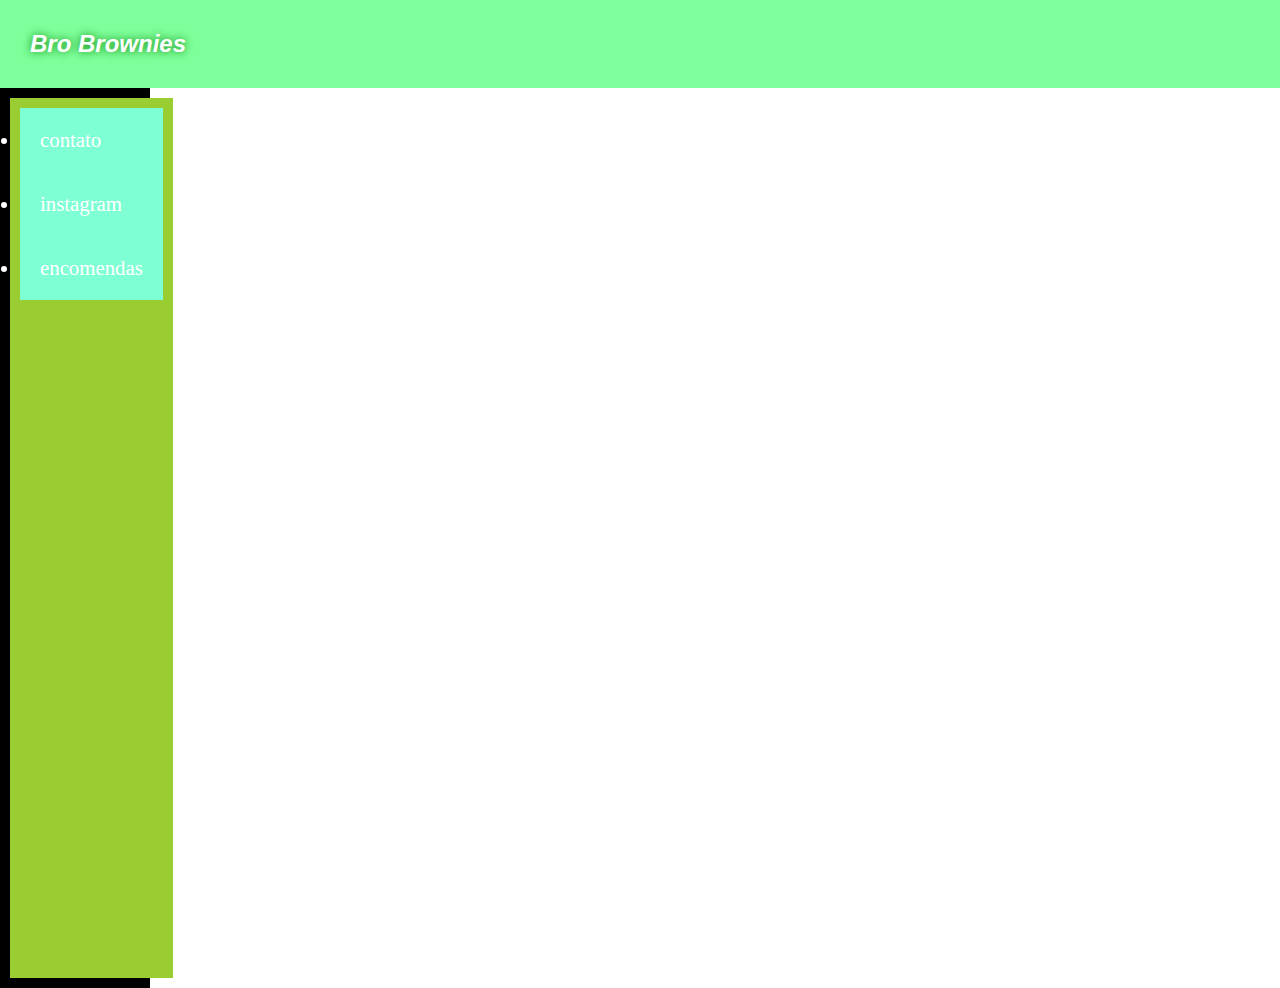
==== brobrownies/index.html @ 4b7ea123 "create files" ====
<!DOCTYPE html>
<html lang="en">
<head>
    <meta charset="UTF-8">
    <meta name="viewport" content="width=device-width, initial-scale=1.0">
    <title>Bro Brownies</title>
    <link rel="stylesheet" href="style/style.css">
</head>
<body>
    <header><div><p>Bro Brownies</p></div></header>
    <main>
        <nav id="menu">
            <ul>
                <li>contato</li>
                <li>instagram</li>
                <li>encomendas</li>
            </ul>
        </nav>
    </main>
    <footer>

    </footer>
    <script src="script.js"></script>
</body>
</html>
---- brobrownies/style/style.css ----
*{
    margin:0;
    padding: 0;
    box-sizing: border-box;
}

body{
    width: 100%;
    height: 100%;
}

header{
    width: 100%;
    padding: 30px;
    font-family: Impact, Haettenschweiler, 'Arial Narrow Bold', sans-serif;
    font-weight: bolder;
    font-size: 1.5em;
    font-style: oblique;
    color: white;
    text-shadow: 0px 0px 10px  green;

    background-color: rgb(127, 255, 155);
}

main{
    width: 100%;
    height: 90%;
    background-color: rgb(255, 255, 255);
}

#menu{
    padding: 10px;
    width: 150px;
    height: 100vh;
    background-color: black;
    color: white;
    display: flex;
    justify-content: space-around;
}

#menu ul{
    padding: 10px;
    background-color: yellowgreen;
    
}

#menu ul li{
    padding: 20px;
    font-size: 1.3em;
    background-color: aquamarine;

}

footer{
    background-color: rgb(255, 255, 255);
}
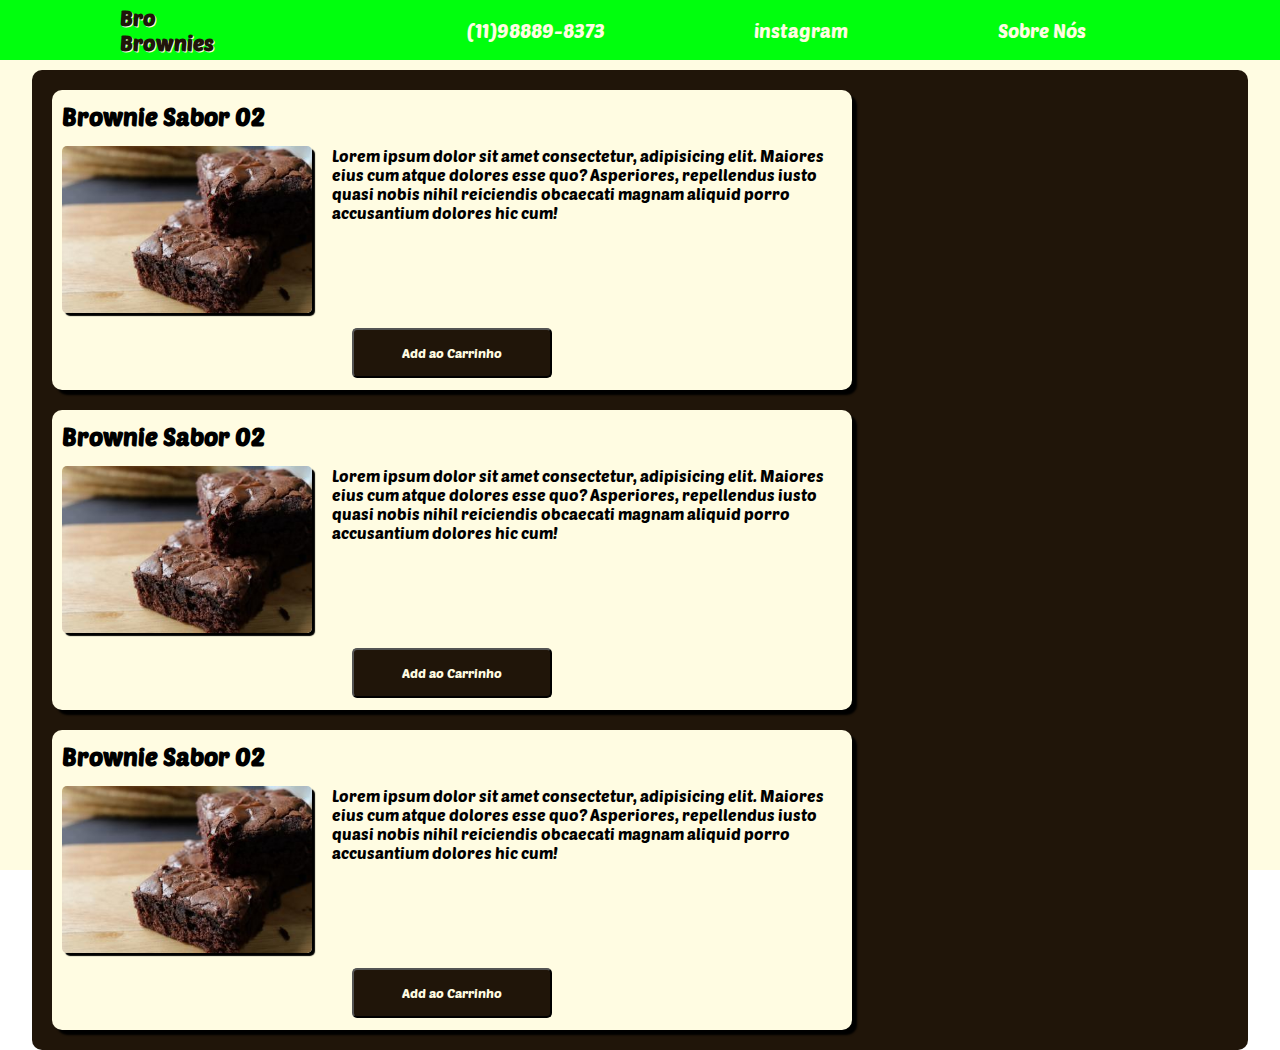
==== commit 8ae57858: "up project idea" ====
--- a/brobrownies/index.html
+++ b/brobrownies/index.html
@@ -1,21 +1,59 @@
 <!DOCTYPE html>
-<html lang="en">
+<html lang="pt-br">
 <head>
     <meta charset="UTF-8">
     <meta name="viewport" content="width=device-width, initial-scale=1.0">
     <title>Bro Brownies</title>
-    <link rel="stylesheet" href="style/style.css">
+    <link rel="stylesheet" href="style/global.css">
+    <link rel="stylesheet" href="style/reset.css">
 </head>
 <body>
-    <header><div><p>Bro Brownies</p></div></header>
-    <main>
+    <header>
+        <div>
+            <h1>Bro<br>Brownies</h1>
+        </div>
         <nav id="menu">
             <ul>
-                <li>contato</li>
+                <li><i class="bi bi-whatsapp"></i>(11)98889-8373</li>
                 <li>instagram</li>
-                <li>encomendas</li>
+                <li><a href="pages/sobrenos.html">Sobre Nós</a></li>
             </ul>
         </nav>
+    </header>
+    <main>
+        <section id="sabores">
+
+            <div class="sabor">
+                <h2>Brownie Sabor 02</h2>
+                <div class="content">
+                    <img src="assets/img/brownie_img.jpg" alt="brownie sabor 1">
+                    <p>Lorem ipsum dolor sit amet consectetur, adipisicing elit. Maiores eius cum atque dolores esse quo? Asperiores, repellendus iusto quasi nobis nihil reiciendis obcaecati magnam aliquid porro accusantium dolores hic cum!</p>
+                </div>
+
+                <button class="btn">Add ao Carrinho</button>
+            </div>
+
+            <div class="sabor">
+                <h2>Brownie Sabor 02</h2>
+                <div class="content">
+                    <img src="assets/img/brownie_img.jpg" alt="brownie sabor 1">
+                    <p>Lorem ipsum dolor sit amet consectetur, adipisicing elit. Maiores eius cum atque dolores esse quo? Asperiores, repellendus iusto quasi nobis nihil reiciendis obcaecati magnam aliquid porro accusantium dolores hic cum!</p>
+                </div>
+
+                <button class="btn">Add ao Carrinho</button>
+            </div>
+
+            <div class="sabor">
+                <h2>Brownie Sabor 02</h2>
+                <div class="content">
+                    <img src="assets/img/brownie_img.jpg" alt="brownie sabor 1">
+                    <p>Lorem ipsum dolor sit amet consectetur, adipisicing elit. Maiores eius cum atque dolores esse quo? Asperiores, repellendus iusto quasi nobis nihil reiciendis obcaecati magnam aliquid porro accusantium dolores hic cum!</p>
+                </div>
+
+                <button class="btn">Add ao Carrinho</button>
+            </div>
+
+        </section>
     </main>
     <footer>
 
--- a/brobrownies/style/global.css
+++ b/brobrownies/style/global.css
@@ -0,0 +1,113 @@
+
+
+body{
+    width: 100%;
+    height: 100%;
+}
+
+header a{
+    text-decoration: none;
+    color: var(--ccreme);
+    text-shadow: 1px 1px 0p black;
+}
+
+a:hover{
+    color: var(--cbrown);
+    text-decoration: underline;
+   
+}
+
+header{
+    width: 100%;
+    height: 60px;
+    padding: 30px;
+    display: flex;
+    align-items: center;
+    justify-content: space-around;
+    background-color: var(--cgreen);
+}
+
+header h1{
+    font-size: 1.3em;
+    color: var(--cbrown);
+    text-shadow: 1px 1px 0px var(--ccreme);
+}
+
+header nav ul{
+    display: flex;
+    justify-content: space-around;
+    color: var(--ccreme);
+    font-size: 1.2em;
+    list-style: none;
+}
+
+header nav{
+    width: 60vw; 
+}
+
+main{
+    width: 100vw;
+    height: 90vh;
+    display: flex;
+    flex-direction: column;
+    align-items: center;
+    background-color: var(--ccreme);
+}
+
+#sabores{
+    margin-top: 10px;
+    padding: 20px;
+    width:95vw;
+    height:fit-content;
+    display: flex;
+    flex-direction: column;
+    justify-content: space-between;
+    background-color: var(--cbrown);
+    border-radius:10px;
+    gap: 20px;
+}
+
+.sabor{
+    padding: 10px;
+    width:800px;
+    height:300px;
+    display: flex;
+    flex-direction: column;
+    justify-content: space-around;
+    background-color: var(--ccreme);
+    border-radius:10px;
+    gap: 10px;
+    box-shadow: 5px 5px 2px black;
+}
+
+.sabor img{
+    width: 250px;
+    border-radius:5px;
+    box-shadow: 3px 3px 1px black;
+}
+
+.sabor p{
+    margin-left: 20px;
+    width: 500px;
+}
+
+.content{
+    display: flex;
+}
+
+.sabor  .btn{
+    margin: 0 auto;
+    width: 200px;
+    height: 50px;
+    border-radius:5px; 
+    background-color: var(--cbrown);
+    color: var(--ccreme);
+}
+
+.sabor .btn:hover{
+    background-color: var(--cgreen);
+}
+
+footer{
+    background-color: rgb(255, 255, 255);
+}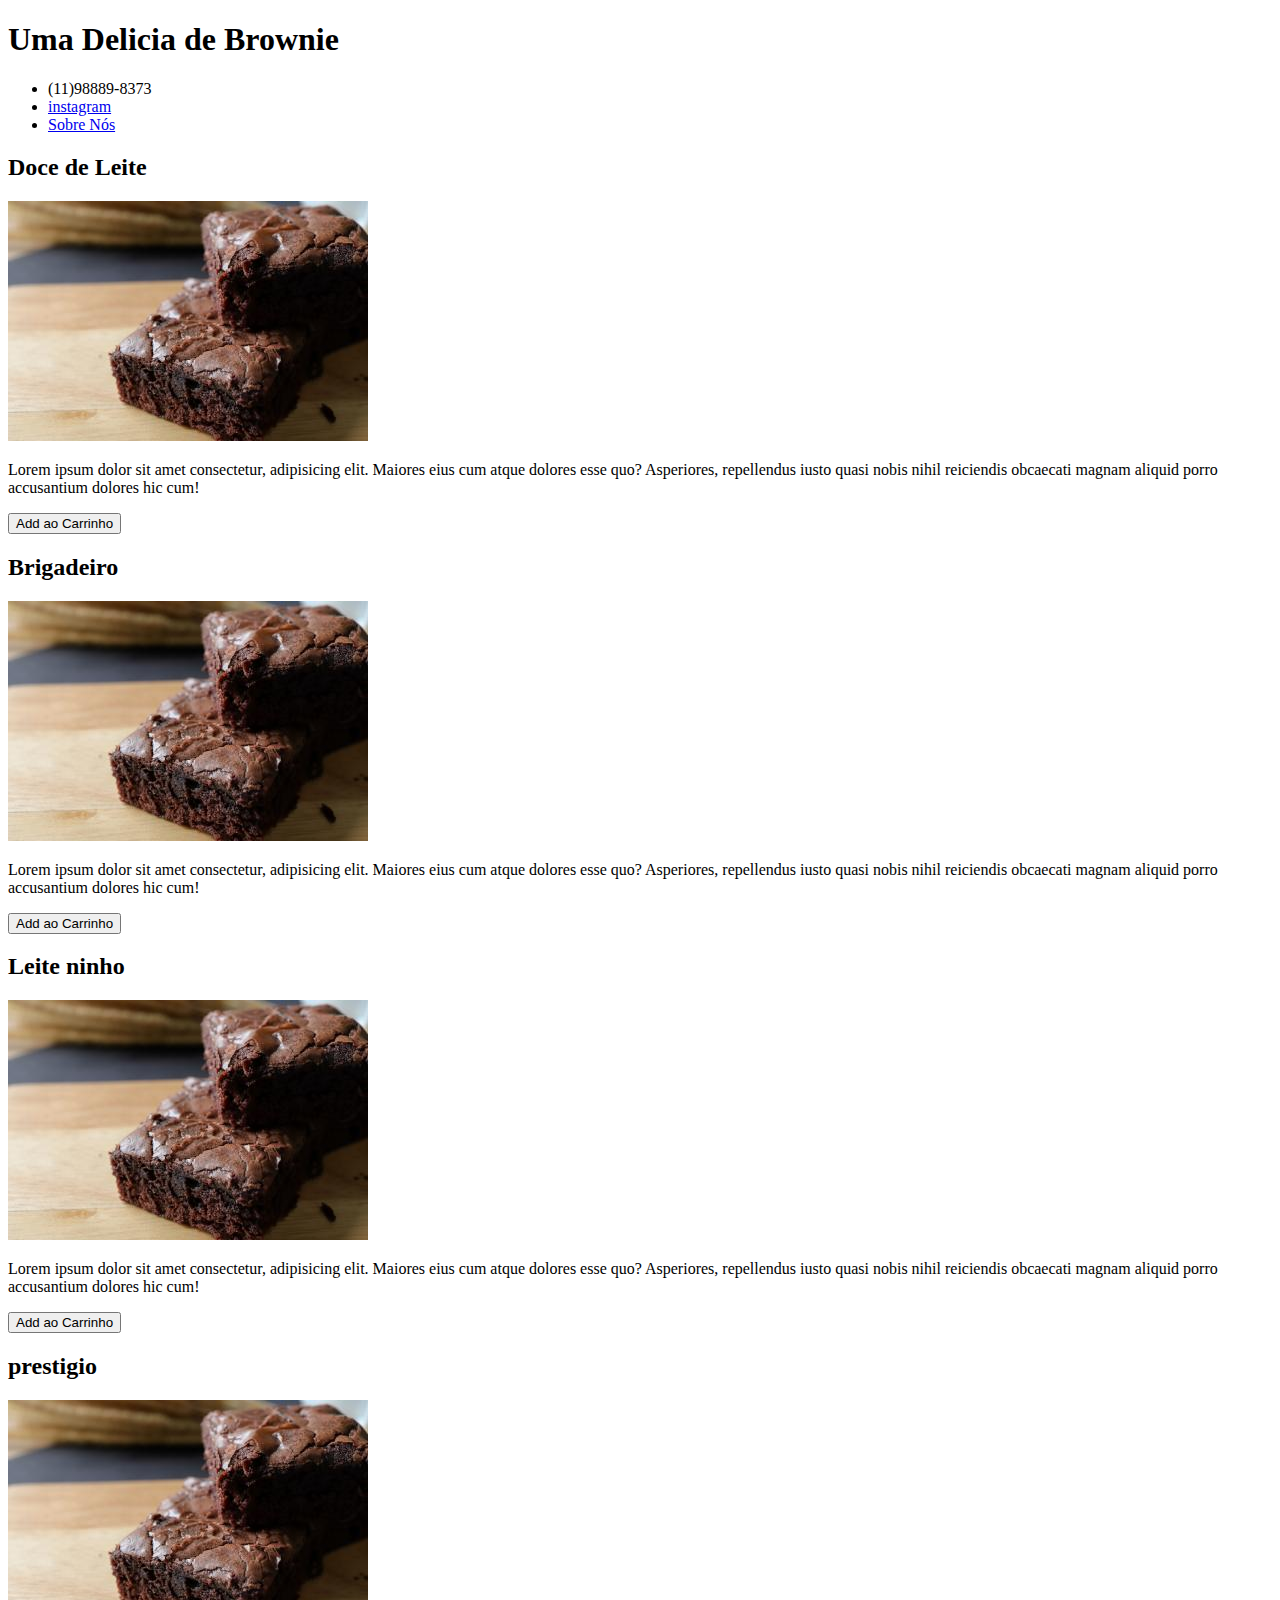
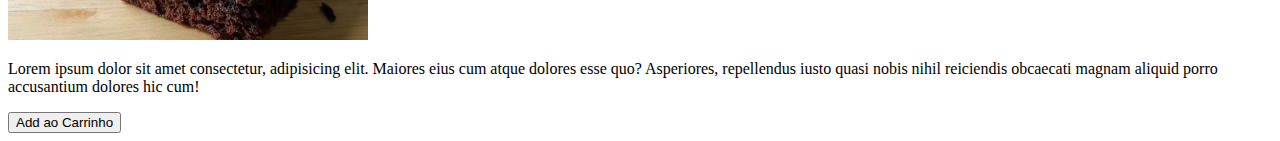
==== commit 57e35720: "modify index page" ====
--- a/brobrownies/index.html
+++ b/brobrownies/index.html
@@ -3,19 +3,19 @@
 <head>
     <meta charset="UTF-8">
     <meta name="viewport" content="width=device-width, initial-scale=1.0">
-    <title>Bro Brownies</title>
+    <title>Uma Delicia de Brownie</title>
     <link rel="stylesheet" href="style/global.css">
     <link rel="stylesheet" href="style/reset.css">
 </head>
 <body>
     <header>
         <div>
-            <h1>Bro<br>Brownies</h1>
+            <h1>Uma Delicia de Brownie</h1>
         </div>
         <nav id="menu">
             <ul>
                 <li><i class="bi bi-whatsapp"></i>(11)98889-8373</li>
-                <li>instagram</li>
+                <li><a href="https://www.instagram.com/uma_delicia_de_brownie?igsh=ZzJxbWVyb3pvdTB0">instagram</a></li>
                 <li><a href="pages/sobrenos.html">Sobre Nós</a></li>
             </ul>
         </nav>
@@ -24,7 +24,7 @@
         <section id="sabores">
 
             <div class="sabor">
-                <h2>Brownie Sabor 02</h2>
+                <h2>Doce de Leite</h2>
                 <div class="content">
                     <img src="assets/img/brownie_img.jpg" alt="brownie sabor 1">
                     <p>Lorem ipsum dolor sit amet consectetur, adipisicing elit. Maiores eius cum atque dolores esse quo? Asperiores, repellendus iusto quasi nobis nihil reiciendis obcaecati magnam aliquid porro accusantium dolores hic cum!</p>
@@ -34,7 +34,7 @@
             </div>
 
             <div class="sabor">
-                <h2>Brownie Sabor 02</h2>
+                <h2>Brigadeiro</h2>
                 <div class="content">
                     <img src="assets/img/brownie_img.jpg" alt="brownie sabor 1">
                     <p>Lorem ipsum dolor sit amet consectetur, adipisicing elit. Maiores eius cum atque dolores esse quo? Asperiores, repellendus iusto quasi nobis nihil reiciendis obcaecati magnam aliquid porro accusantium dolores hic cum!</p>
@@ -44,7 +44,17 @@
             </div>
 
             <div class="sabor">
-                <h2>Brownie Sabor 02</h2>
+                <h2>Leite ninho</h2>
+                <div class="content">
+                    <img src="assets/img/brownie_img.jpg" alt="brownie sabor 1">
+                    <p>Lorem ipsum dolor sit amet consectetur, adipisicing elit. Maiores eius cum atque dolores esse quo? Asperiores, repellendus iusto quasi nobis nihil reiciendis obcaecati magnam aliquid porro accusantium dolores hic cum!</p>
+                </div>
+
+                <button class="btn">Add ao Carrinho</button>
+            </div>
+
+            <div class="sabor">
+                <h2>prestigio</h2>
                 <div class="content">
                     <img src="assets/img/brownie_img.jpg" alt="brownie sabor 1">
                     <p>Lorem ipsum dolor sit amet consectetur, adipisicing elit. Maiores eius cum atque dolores esse quo? Asperiores, repellendus iusto quasi nobis nihil reiciendis obcaecati magnam aliquid porro accusantium dolores hic cum!</p>
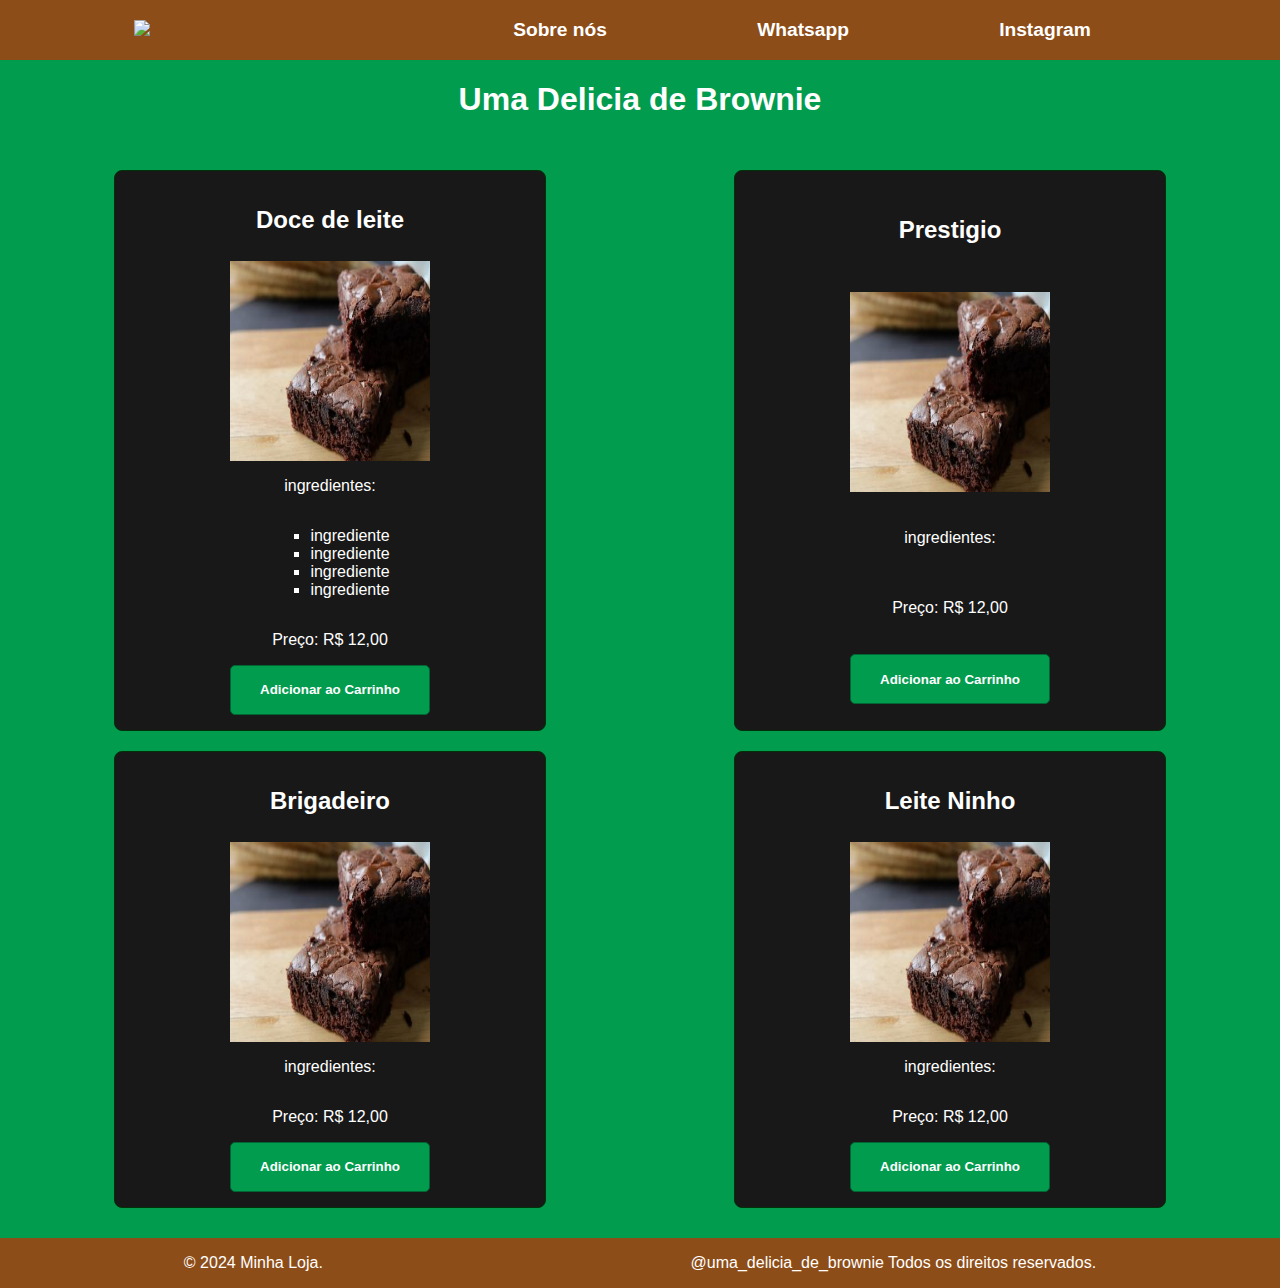
==== commit 1bcfc7e8: "del files" ====
--- a/brobrownies/index.html
+++ b/brobrownies/index.html
@@ -3,71 +3,85 @@
 <head>
     <meta charset="UTF-8">
     <meta name="viewport" content="width=device-width, initial-scale=1.0">
-    <title>Uma Delicia de Brownie</title>
-    <link rel="stylesheet" href="style/global.css">
-    <link rel="stylesheet" href="style/reset.css">
+    <link rel="shortcut icon" href="../favicon/favicon-dark.ico" type="image/x-icon">
+    <link rel="stylesheet" href="css/global.css">
+    <link rel="stylesheet" href="css/mediaquery.css">
+    <link rel="stylesheet" href="css/wearpage.css">
+    <link rel="stylesheet" href="https://cdn.jsdelivr.net/npm/bootstrap-icons@1.10.5/font/bootstrap-icons.css">
+    <title>More One Drip</title>
 </head>
 <body>
     <header>
-        <div>
-            <h1>Uma Delicia de Brownie</h1>
+        <div class="head-logo">
+            <img src="# alt="uma delicia de brownie">
         </div>
-        <nav id="menu">
+        <nav>
             <ul>
-                <li><i class="bi bi-whatsapp"></i>(11)98889-8373</li>
-                <li><a href="https://www.instagram.com/uma_delicia_de_brownie?igsh=ZzJxbWVyb3pvdTB0">instagram</a></li>
-                <li><a href="pages/sobrenos.html">Sobre Nós</a></li>
+                <li class="head-links"><a href="pages/sobrenos.html">Sobre nós</a></li>
+                <li class="head-links"><a href="#">Whatsapp</a></li>
+                <li class="head-links"><a href="https://www.instagram.com/uma_delicia_de_brownie?igsh=ZzJxbWVyb3pvdTB0"">Instagram</a></li>
             </ul>
         </nav>
     </header>
     <main>
-        <section id="sabores">
+        <div class="slider">
+            <h1>Uma Delicia de Brownie</h1>
+        </div>
+        <section id="sec-shop">
+            
+            <article class="artigo">
+                <h2>Doce de leite</h2>
+                <img src="assets/img/brownie_img.jpg" alt="Blusa Logo" class="produto-img">
+                <p class="descriçao-produto">ingredientes:</p>
+                <ul>
+                    <li>ingrediente</li>
+                    <li>ingrediente</li>
+                    <li>ingrediente</li>
+                    <li>ingrediente</li>
+                </ul>
+                <p class="preço-produto">Preço: R$ 12,00</p>
+                <button class="button">Adicionar ao Carrinho</button>
+            </article>
 
-            <div class="sabor">
-                <h2>Doce de Leite</h2>
-                <div class="content">
-                    <img src="assets/img/brownie_img.jpg" alt="brownie sabor 1">
-                    <p>Lorem ipsum dolor sit amet consectetur, adipisicing elit. Maiores eius cum atque dolores esse quo? Asperiores, repellendus iusto quasi nobis nihil reiciendis obcaecati magnam aliquid porro accusantium dolores hic cum!</p>
-                </div>
+            <article class="artigo">
+                <h2>Prestigio</h2>
+                <img src="assets/img/brownie_img.jpg" alt="Blusa Logo" class="produto-img">
+                <p class="descriçao-produto">ingredientes:
+                </p>
+                <p class="preço-produto">Preço: R$ 12,00</p>
+                <button class="button">Adicionar ao Carrinho</button>
+            </article>
 
-                <button class="btn">Add ao Carrinho</button>
-            </div>
+            <article class="artigo">
+                <h2>Brigadeiro</h2>
+                <img src="assets/img/brownie_img.jpg" alt="Blusa Logo" class="produto-img">
+                <p class="descriçao-produto">ingredientes:
+                </p>
+                <p class="preço-produto">Preço: R$ 12,00</p>
+                <button class="button">Adicionar ao Carrinho</button>
+            </article>
 
-            <div class="sabor">
-                <h2>Brigadeiro</h2>
-                <div class="content">
-                    <img src="assets/img/brownie_img.jpg" alt="brownie sabor 1">
-                    <p>Lorem ipsum dolor sit amet consectetur, adipisicing elit. Maiores eius cum atque dolores esse quo? Asperiores, repellendus iusto quasi nobis nihil reiciendis obcaecati magnam aliquid porro accusantium dolores hic cum!</p>
-                </div>
+            <article class="artigo">
+                <h2>Leite Ninho</h2>
+                <img src="assets/img/brownie_img.jpg" alt="Blusa Logo" class="produto-img">
+                <p class="descriçao-produto">ingredientes:
+                </p>
+                <p class="preço-produto">Preço: R$ 12,00</p>
+                <button class="button">Adicionar ao Carrinho</button>
+            </article>
 
-                <button class="btn">Add ao Carrinho</button>
-            </div>
 
-            <div class="sabor">
-                <h2>Leite ninho</h2>
-                <div class="content">
-                    <img src="assets/img/brownie_img.jpg" alt="brownie sabor 1">
-                    <p>Lorem ipsum dolor sit amet consectetur, adipisicing elit. Maiores eius cum atque dolores esse quo? Asperiores, repellendus iusto quasi nobis nihil reiciendis obcaecati magnam aliquid porro accusantium dolores hic cum!</p>
-                </div>
+            
 
-                <button class="btn">Add ao Carrinho</button>
-            </div>
+            
 
-            <div class="sabor">
-                <h2>prestigio</h2>
-                <div class="content">
-                    <img src="assets/img/brownie_img.jpg" alt="brownie sabor 1">
-                    <p>Lorem ipsum dolor sit amet consectetur, adipisicing elit. Maiores eius cum atque dolores esse quo? Asperiores, repellendus iusto quasi nobis nihil reiciendis obcaecati magnam aliquid porro accusantium dolores hic cum!</p>
-                </div>
-
-                <button class="btn">Add ao Carrinho</button>
-            </div>
-
+            <!-- Adicione mais artigos conforme necessário -->
         </section>
     </main>
+
     <footer>
+        <p>&copy; 2024 Minha Loja.</p><p>@uma_delicia_de_brownie Todos os direitos reservados.</p>
+    </footer>
 
-    </footer>
-    <script src="script.js"></script>
 </body>
-</html>+</html>
--- a/brobrownies/css/global.css
+++ b/brobrownies/css/global.css
@@ -0,0 +1,121 @@
+
+
+body{
+    width: 100%;
+    height: 100%;
+}
+
+header{
+    width: 100%;
+    height: 40px;
+    padding: 10px;
+    display: flex;
+    align-items: center;
+    justify-content: space-around;
+    background-color: #8d4d18;
+}
+
+header a {
+    text-decoration: none;
+    color: rgb(255, 255, 255);
+    font-weight: bold;
+}
+
+header a:hover{
+    text-decoration: none;
+    color: rgb(255, 174, 0);
+    font-weight: bolder;
+}
+
+
+header nav ul{
+    display: flex;
+    justify-content: space-around;
+    font-size: 1.2em;
+    list-style: none;
+    text-decoration: none;
+}
+
+article ul li{
+    list-style:square;
+
+}
+
+
+header nav{
+    width: 60vw; 
+}
+
+main{
+    width: 100vw;
+    height: 100%;
+    display: flex;
+    flex-direction: column;
+    align-items: center;
+    background-color: var(--ccreme);
+}
+
+#sabores{
+    margin-top: 10px;
+    padding: 20px;
+    width:95vw;
+    height:fit-content;
+    display: flex;
+    flex-direction: column;
+    justify-content: space-between;
+    background-color: var(--cbrown);
+    border-radius:10px;
+    gap: 20px;
+}
+
+.sabor{
+    padding: 10px;
+    width:800px;
+    height:300px;
+    display: flex;
+    flex-direction: column;
+    justify-content: space-around;
+    background-color: var(--ccreme);
+    border-radius:10px;
+    gap: 10px;
+    box-shadow: 5px 5px 2px black;
+}
+
+.sabor img{
+    width: 250px;
+    border-radius:5px;
+    box-shadow: 3px 3px 1px black;
+}
+
+.sabor p{
+    margin-left: 20px;
+    width: 500px;
+}
+
+.content{
+    display: flex;
+}
+
+.sabor  .btn{
+    margin: 0 auto;
+    width: 200px;
+    height: 50px;
+    border-radius:5px; 
+    background-color: var(--cbrown);
+    color: var(--ccreme);
+}
+
+.sabor .btn:hover{
+    background-color: var(--cgreen);
+}
+
+footer{
+    width: 100%;
+    display: flex;
+    align-items: center;
+    justify-content: space-around;
+    position:absolute;
+    bottom: -1;
+    color: rgb(255, 255, 255);
+    background-color: #8d4d18;
+}--- a/brobrownies/css/wearpage.css
+++ b/brobrownies/css/wearpage.css
@@ -0,0 +1,76 @@
+
+body {
+    color: white;
+    font-family: Impact, Haettenschweiler, 'Arial Narrow Bold', sans-serif;
+    font-weight: 400;
+    font-style: normal;
+    margin: 0;
+    padding: 0;
+    background-color: #029c4f;;
+}
+
+.produto-img{
+    width:200px;
+    height: 200px;
+}
+
+#sec-shop {
+    display: flex;
+    flex-wrap: wrap;
+    justify-content: space-around;
+    padding: 20px;
+}
+
+.artigo {
+    margin: 10px;
+    width: 400px;
+    padding: 15px;
+    display: flex;
+    flex-direction: column;
+    justify-content: space-around;
+    align-items: center;
+    background-color: rgb(24, 24, 24);
+    border: 1px solid #003108;
+    border-radius: 8px;
+}
+
+.artigo:hover{
+    transition: 0.5s;
+    box-shadow: 0px 0px 30px white;
+}
+
+.artigo h2{
+    padding-bottom: 7px;
+}
+
+.descriçao-produto{
+    font-family: Impact, Haettenschweiler, 'Arial Narrow Bold', sans-serif;
+}
+
+.preço-produto{
+    font-family: Impact, Haettenschweiler, 'Arial Narrow Bold', sans-serif;
+}
+
+.button{
+    width: 200px;
+    height: 50px;
+    background-color: #029c4f;
+    border: 1px solid #006633;
+    border-radius: 5px;
+    font-family: Impact, Haettenschweiler, 'Arial Narrow Bold', sans-serif;
+    font-weight: bolder;
+    color: white;
+}
+
+.button:hover{
+    box-shadow: 0px 0px 10px white;
+}
+
+.spaceblc{
+    height: 100px;
+}
+
+.slider h2{
+    padding-left: 30px;
+}
+
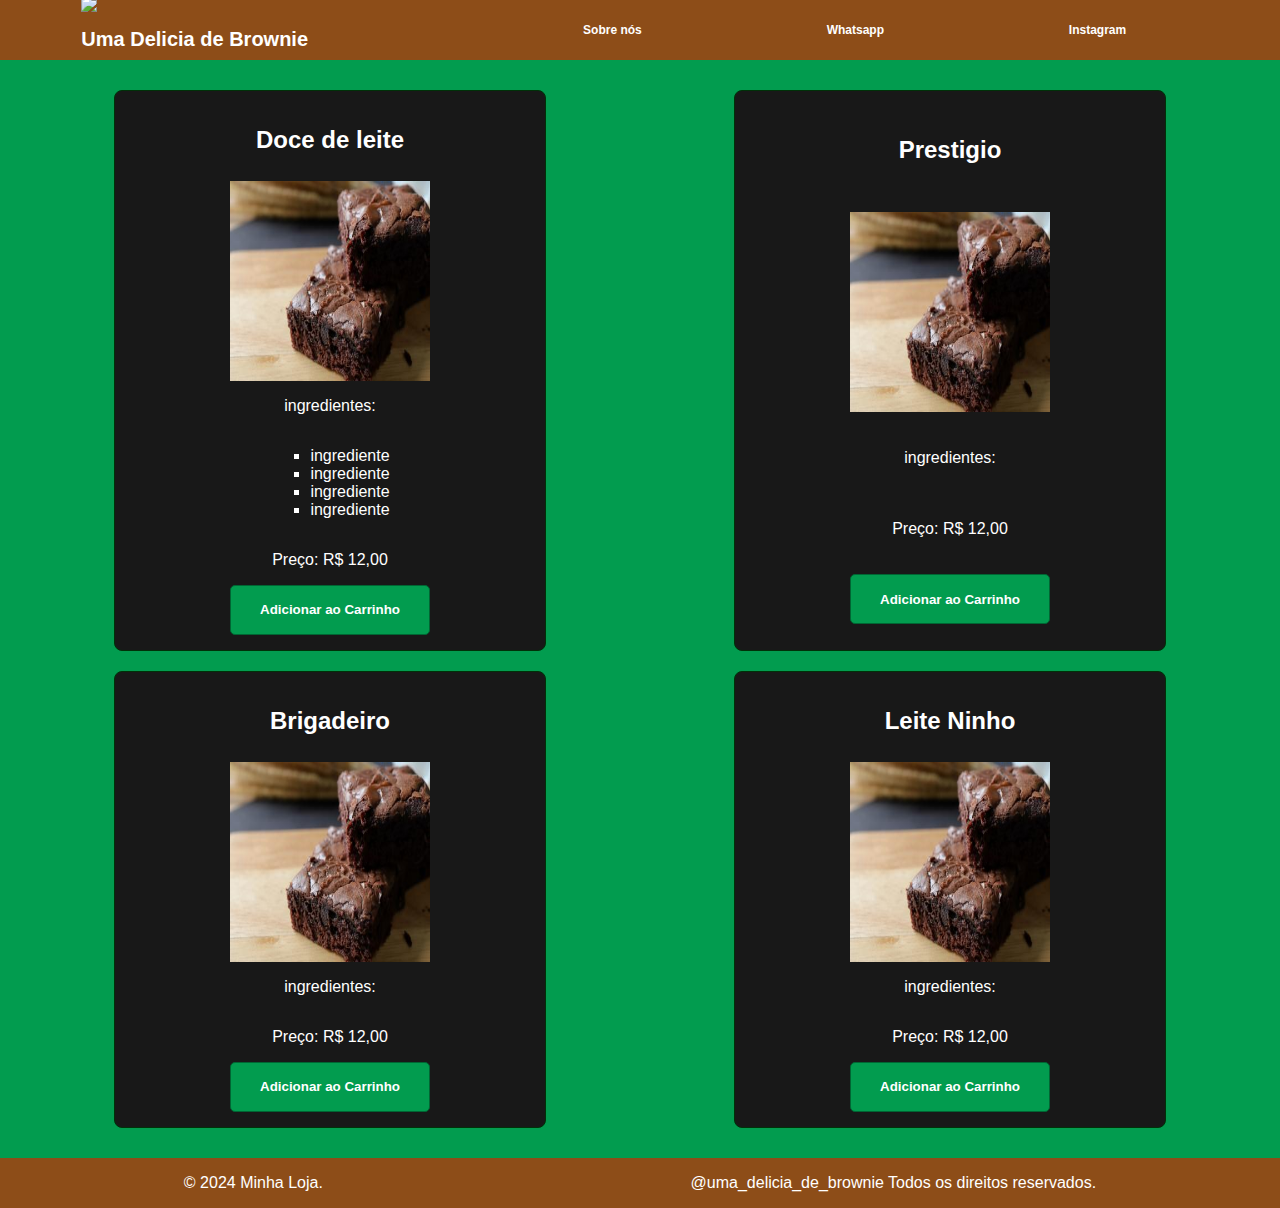
==== commit f6696006: "update css" ====
--- a/brobrownies/index.html
+++ b/brobrownies/index.html
@@ -3,7 +3,6 @@
 <head>
     <meta charset="UTF-8">
     <meta name="viewport" content="width=device-width, initial-scale=1.0">
-    <link rel="shortcut icon" href="../favicon/favicon-dark.ico" type="image/x-icon">
     <link rel="stylesheet" href="css/global.css">
     <link rel="stylesheet" href="css/mediaquery.css">
     <link rel="stylesheet" href="css/wearpage.css">
@@ -14,6 +13,7 @@
     <header>
         <div class="head-logo">
             <img src="# alt="uma delicia de brownie">
+            <h1>Uma Delicia de Brownie</h1>
         </div>
         <nav>
             <ul>
@@ -25,7 +25,7 @@
     </header>
     <main>
         <div class="slider">
-            <h1>Uma Delicia de Brownie</h1>
+            
         </div>
         <section id="sec-shop">
             
--- a/brobrownies/css/global.css
+++ b/brobrownies/css/global.css
@@ -13,6 +13,7 @@
     align-items: center;
     justify-content: space-around;
     background-color: #8d4d18;
+    font-size: 10px;
 }
 
 header a {
@@ -25,6 +26,7 @@
     text-decoration: none;
     color: rgb(255, 174, 0);
     font-weight: bolder;
+    text-decoration: underline;
 }
 
 
--- a/brobrownies/css/mediaquery.css
+++ b/brobrownies/css/mediaquery.css
@@ -0,0 +1,112 @@
+@media (max-width: 768px) {
+
+    header h1{
+        display:none;
+    }
+
+    header a {
+        text-decoration: none;
+        color: rgb(255, 255, 255);
+        font-weight: bold;
+    }
+    
+    header a:hover{
+        text-decoration: none;
+        color: rgb(255, 174, 0);
+        font-weight: bolder;
+        text-decoration: underline;
+    }
+    
+    
+    header nav ul{
+        display: flex;
+        justify-content: space-around;
+        font-size: 1.4em;
+        list-style: none;
+        text-decoration: none;
+    }
+    
+    article ul li{
+        list-style:square;
+    
+    }
+    
+    
+    header nav{
+        width: 60vw; 
+    }
+    
+    main{
+        width: 100vw;
+        height: 100%;
+        display: flex;
+        flex-direction: column;
+        align-items: center;
+        background-color: var(--ccreme);
+    }
+    
+    #sabores{
+        margin-top: 10px;
+        padding: 20px;
+        width:80vw;
+        height:fit-content;
+        display: flex;
+        flex-direction: column;
+        justify-content: space-between;
+        background-color: var(--cbrown);
+        border-radius:10px;
+        gap: 20px;
+    }
+    
+    .sabor{
+        padding: 10px;
+        width:600px;
+        height:100px;
+        display: flex;
+        flex-direction: column;
+        justify-content: space-around;
+        background-color: var(--ccreme);
+        border-radius:10px;
+        gap: 10px;
+        box-shadow: 5px 5px 2px black;
+    }
+    
+    .sabor img{
+        width: 150px;
+        border-radius:5px;
+        box-shadow: 3px 3px 1px black;
+    }
+    
+    .sabor p{
+        margin-left: 20px;
+        width: 300px;
+    }
+    
+    .content{
+        display: flex;
+    }
+    
+    .sabor  .btn{
+        margin: 0 auto;
+        width: 200px;
+        height: 50px;
+        border-radius:5px; 
+        background-color: var(--cbrown);
+        color: var(--ccreme);
+    }
+    
+    .sabor .btn:hover{
+        background-color: var(--cgreen);
+    }
+    
+    footer{
+        width: 100%;
+        display: flex;
+        align-items: center;
+        justify-content: space-around;
+        position:absolute;
+        bottom: -1;
+        color: rgb(255, 255, 255);
+        background-color: #8d4d18;
+    }
+}